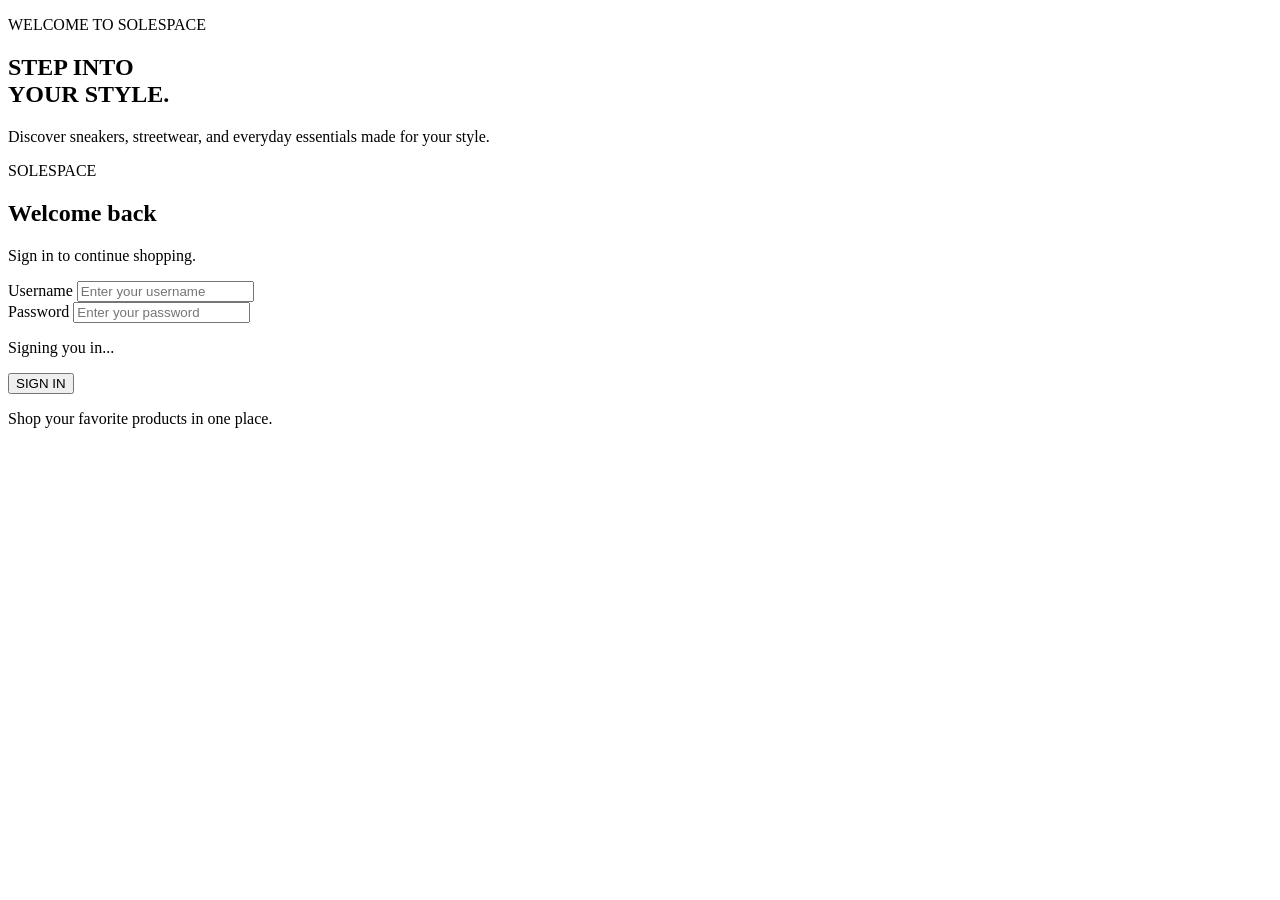
==== login.html @ 5940c058 "add html css" ====
<!DOCTYPE html>
<html lang="en">
<head>
    <meta charset="UTF-8">
    <meta name="viewport" content="width=device-width, initial-scale=1.0">
    <title>SOLESPACE - Login</title>

    <link rel="stylesheet" href="css/login.css">
    <script src="js/login.js" defer></script>
</head>

<body>

    <main class="login-page">

        <section class="login-visual">
            <div class="visual-content">
                <p class="eyebrow">WELCOME TO SOLESPACE</p>
                <h1>STEP INTO<br>YOUR STYLE.</h1>
                <p>
                    Discover sneakers, streetwear, and everyday essentials
                    made for your style.
                </p>
            </div>
        </section>

        <section class="login-section">

            <div class="login-box">

                <div class="logo">
                    SOLE<span>SPACE</span>
                </div>

                <div class="login-heading">
                    <h2>Welcome back</h2>
                    <p>Sign in to continue shopping.</p>
                </div>

                <form id="loginForm">

                    <div class="form-group">
                        <label for="username">Username</label>
                        <input
                            type="text"
                            id="username"
                            name="username"
                            placeholder="Enter your username"
                            autocomplete="username"
                        >
                    </div>

                    <div class="form-group">
                        <label for="password">Password</label>

                        <input
                            type="password"
                            id="password"
                            name="password"
                            placeholder="Enter your password"
                            autocomplete="current-password"
                        >
                    </div>

                    <!-- JS akan mengisi pesan error di sini -->
                    <p id="loginError" class="error-message"></p>

                    <!-- JS bisa menampilkan loading di sini -->
                    <p id="loginLoading" class="loading-message">
                        Signing you in...
                    </p>

                    <button type="submit" id="loginButton" class="login-button">
                        SIGN IN
                    </button>

                </form>

                <p class="login-note">
                    Shop your favorite products in one place.
                </p>

            </div>

        </section>

    </main>

</body>
</html>
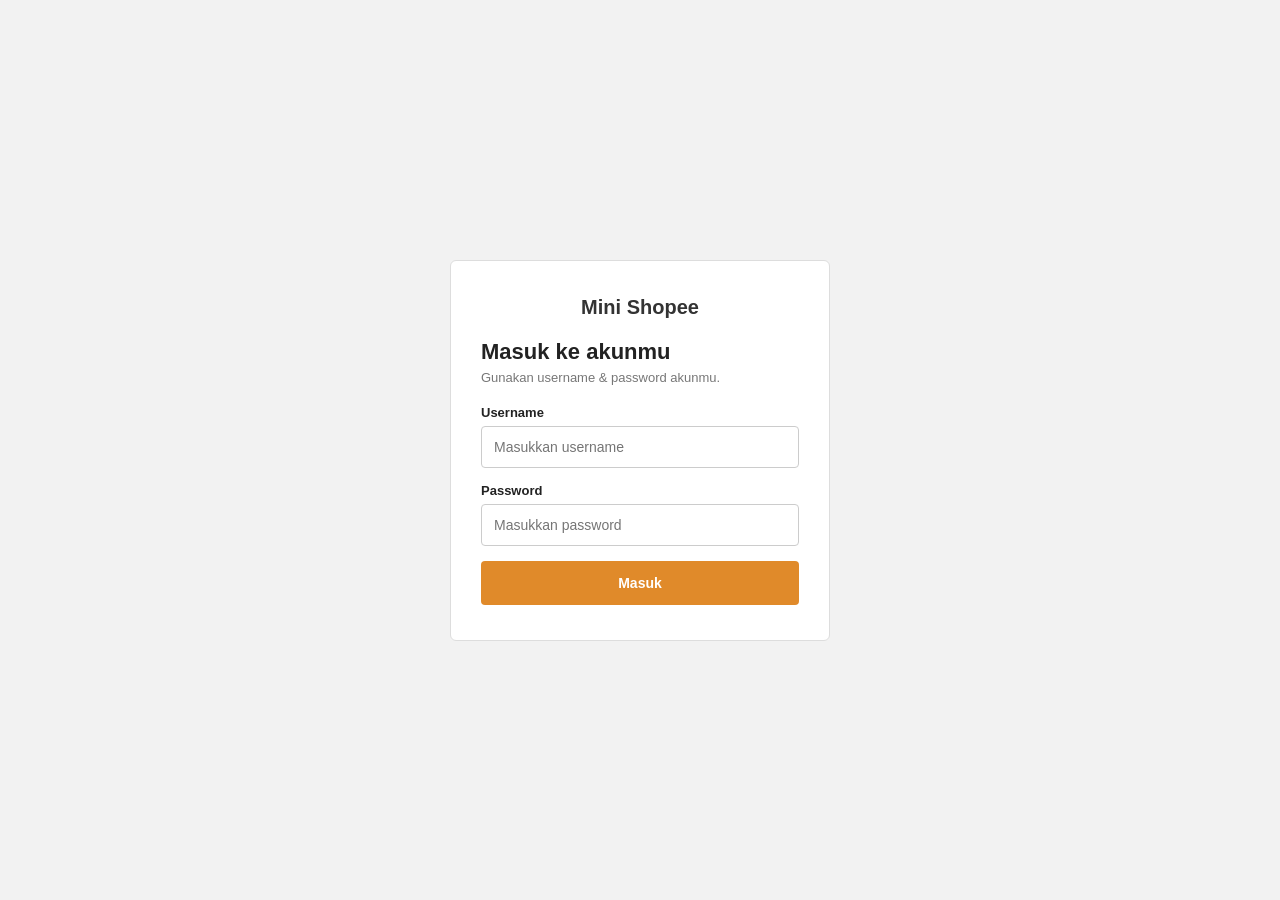
==== commit dc8c4b98: "update html dan css" ====
--- a/login.html
+++ b/login.html
@@ -3,86 +3,62 @@
 <head>
     <meta charset="UTF-8">
     <meta name="viewport" content="width=device-width, initial-scale=1.0">
-    <title>SOLESPACE - Login</title>
+    <title>Mini Shopee - Login</title>
 
-    <link rel="stylesheet" href="css/login.css">
+    <link rel="stylesheet" href="login.css">
     <script src="js/login.js" defer></script>
 </head>
 
 <body>
 
-    <main class="login-page">
+    <main class="login-container">
 
-        <section class="login-visual">
-            <div class="visual-content">
-                <p class="eyebrow">WELCOME TO SOLESPACE</p>
-                <h1>STEP INTO<br>YOUR STYLE.</h1>
-                <p>
-                    Discover sneakers, streetwear, and everyday essentials
-                    made for your style.
-                </p>
-            </div>
-        </section>
+        <div class="login-box">
 
-        <section class="login-section">
+            <h1 class="logo">Mini Shopee</h1>
 
-            <div class="login-box">
+            <h2>Masuk ke akunmu</h2>
+            <p class="subtitle">Gunakan username & password akunmu.</p>
 
-                <div class="logo">
-                    SOLE<span>SPACE</span>
+            <form id="loginForm">
+
+                <div class="form-group">
+                    <label for="username">Username</label>
+                    <input
+                        type="text"
+                        id="username"
+                        name="username"
+                        placeholder="Masukkan username"
+                        autocomplete="username"
+                    >
                 </div>
 
-                <div class="login-heading">
-                    <h2>Welcome back</h2>
-                    <p>Sign in to continue shopping.</p>
+                <div class="form-group">
+                    <label for="password">Password</label>
+                    <input
+                        type="password"
+                        id="password"
+                        name="password"
+                        placeholder="Masukkan password"
+                        autocomplete="current-password"
+                    >
                 </div>
 
-                <form id="loginForm">
+                <!-- JS akan mengisi pesan error di sini -->
+                <p id="loginError" class="error-message"></p>
 
-                    <div class="form-group">
-                        <label for="username">Username</label>
-                        <input
-                            type="text"
-                            id="username"
-                            name="username"
-                            placeholder="Enter your username"
-                            autocomplete="username"
-                        >
-                    </div>
-
-                    <div class="form-group">
-                        <label for="password">Password</label>
-
-                        <input
-                            type="password"
-                            id="password"
-                            name="password"
-                            placeholder="Enter your password"
-                            autocomplete="current-password"
-                        >
-                    </div>
-
-                    <!-- JS akan mengisi pesan error di sini -->
-                    <p id="loginError" class="error-message"></p>
-
-                    <!-- JS bisa menampilkan loading di sini -->
-                    <p id="loginLoading" class="loading-message">
-                        Signing you in...
-                    </p>
-
-                    <button type="submit" id="loginButton" class="login-button">
-                        SIGN IN
-                    </button>
-
-                </form>
-
-                <p class="login-note">
-                    Shop your favorite products in one place.
+                <!-- JS akan menampilkan loading di sini -->
+                <p id="loginLoading" class="loading-message">
+                    Sedang memproses login...
                 </p>
 
-            </div>
+                <button type="submit" id="loginButton" class="login-button">
+                    Masuk
+                </button>
 
-        </section>
+            </form>
+
+        </div>
 
     </main>
 
--- a/login.css
+++ b/login.css
@@ -0,0 +1,105 @@
+* {
+    margin: 0;
+    padding: 0;
+    box-sizing: border-box;
+}
+
+body {
+    font-family: Arial, Helvetica, sans-serif;
+    background: #f2f2f2;
+    color: #222;
+}
+
+.login-container {
+    min-height: 100vh;
+    display: flex;
+    align-items: center;
+    justify-content: center;
+    padding: 20px;
+}
+
+.login-box {
+    width: 100%;
+    max-width: 380px;
+    background: #fff;
+    border: 1px solid #ddd;
+    border-radius: 6px;
+    padding: 35px 30px;
+}
+
+.logo {
+    font-size: 20px;
+    margin-bottom: 20px;
+    text-align: center;
+    color: #333;
+}
+
+.login-box h2 {
+    font-size: 22px;
+    margin-bottom: 5px;
+}
+
+.subtitle {
+    color: #777;
+    font-size: 13px;
+    margin-bottom: 20px;
+}
+
+.form-group {
+    margin-bottom: 15px;
+}
+
+.form-group label {
+    display: block;
+    font-size: 13px;
+    font-weight: bold;
+    margin-bottom: 6px;
+}
+
+.form-group input {
+    width: 100%;
+    height: 42px;
+    padding: 0 12px;
+    border: 1px solid #ccc;
+    border-radius: 4px;
+    font-size: 14px;
+}
+
+.form-group input:focus {
+    outline: none;
+    border-color: #333;
+}
+
+.error-message {
+    display: none;
+    background: #fdecea;
+    border: 1px solid #f5b5ac;
+    color: #b00020;
+    padding: 10px;
+    border-radius: 4px;
+    font-size: 13px;
+    margin-bottom: 15px;
+}
+
+.loading-message {
+    display: none;
+    color: #777;
+    font-size: 13px;
+    margin-bottom: 15px;
+}
+
+.login-button {
+    width: 100%;
+    height: 44px;
+    border: none;
+    border-radius: 4px;
+    background: #e08a2a;
+    color: #fff;
+    font-size: 14px;
+    font-weight: bold;
+    cursor: pointer;
+}
+
+.login-button:hover {
+    background: #c9781f;
+}
